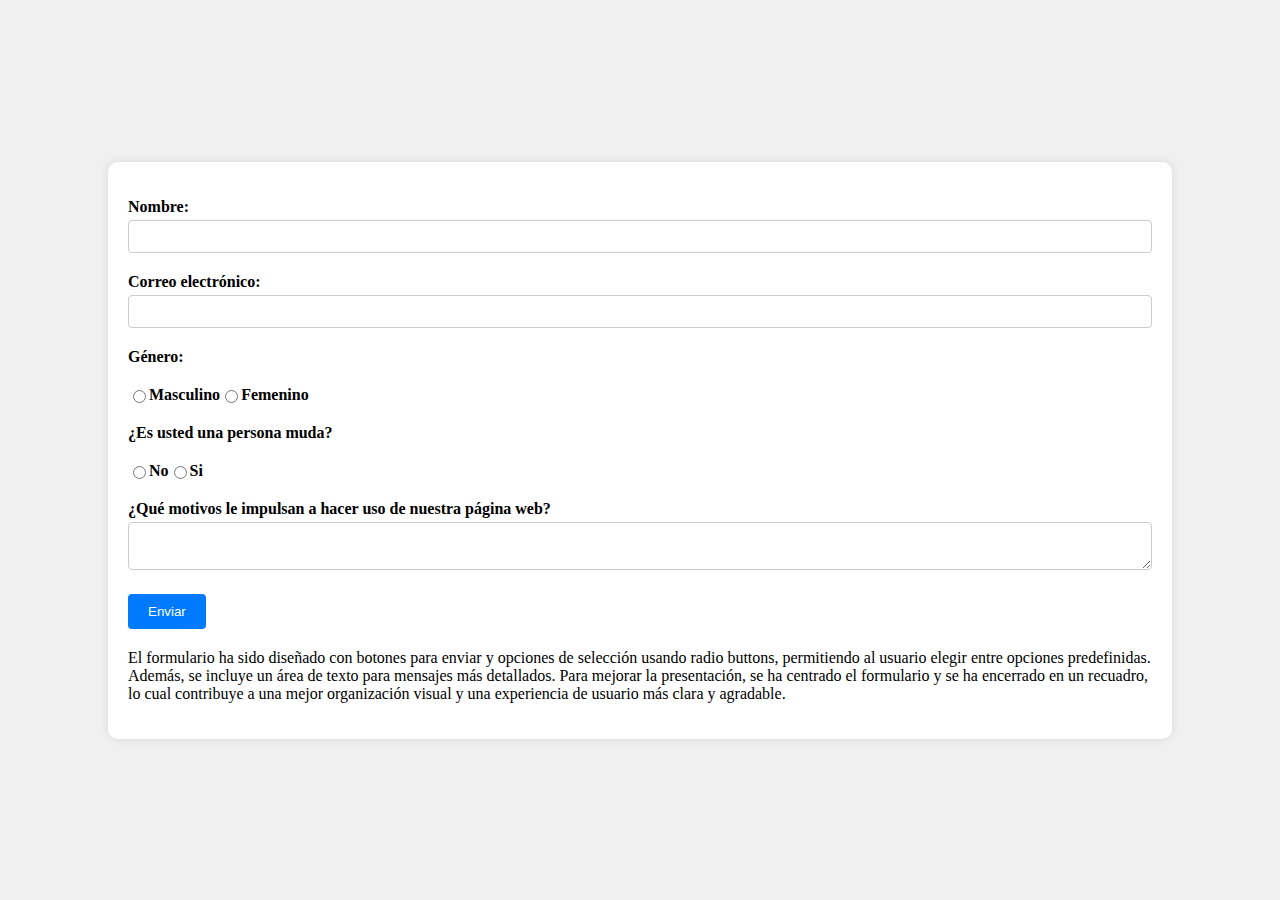
==== contacto.html @ 5ad8b20a "Exercici_html" ====
<!DOCTYPE html>
<html lang="es">
<head>
    <meta charset="UTF-8">
    <meta name="viewport" content="width=device-width, initial-scale=1.0">
    <title>Formulario de Contacto</title>
    <style>
        body {
            margin: 0;
            padding: 0;
            display: flex;
            justify-content: center;
            align-items: center;
            height: 100vh;
            background-color: #f0f0f0; /* Añadido para mayor contraste */
        }
        form {
            width: 80%; /* Ancho del formulario */
            background-color: white; /* Color de fondo del formulario */
            padding: 20px; /* Espaciado interno del formulario */
            border-radius: 10px; /* Bordes redondeados del formulario */
            box-shadow: 0 0 10px rgba(0, 0, 0, 0.1); /* Sombra del formulario */
        }
        ul {
            list-style-type: none; /* Eliminar viñetas de la lista */
            padding: 0; /* Eliminar relleno */
        }
        li {
            margin-bottom: 20px; /* Espaciado entre elementos de lista */
        }
        label {
            display: block; /* Mostrar etiquetas en una nueva línea */
            font-weight: bold; /* Negrita para etiquetas */
        }
        input[type="text"],
        input[type="email"],
        textarea {
            width: 100%; /* Ocupar todo el ancho disponible */
            padding: 8px; /* Espaciado interno */
            margin-top: 4px; /* Espaciado superior */
            border: 1px solid #ccc; /* Borde gris */
            border-radius: 4px; /* Bordes redondeados */
            box-sizing: border-box; /* Incluir el relleno y el borde en el ancho total */
        }
        button {
            background-color: #007bff; /* Color de fondo del botón */
            color: white; /* Color del texto del botón */
            border: none; /* Sin borde */
            padding: 10px 20px; /* Espaciado interno */
            border-radius: 4px; /* Bordes redondeados */
            cursor: pointer; /* Cambiar el cursor al pasar el ratón */
        }
        button:hover {
            background-color: #0056b3; /* Cambiar color de fondo al pasar el ratón */
        }
    </style>
</head>
<body>

<form action="form_handler.php" method="post">
    <ul>
        <li>
            <label for="name">Nombre:</label>
            <input type="text" id="name" name="user_name" />
        </li>
        <li>
            <label for="mail">Correo electrónico:</label>
            <input type="email" id="mail" name="user_mail" />
        </li>
        <li>
            <label>Género:</label>
            <div class="contenedor">
                <input type="radio" id="masculino" name="genero" value="Masculino">
                <label for="masculino">Masculino</label>

                <input type="radio" id="femenino" name="genero" value="Femenino">
                <label for="femenino">Femenino</label>
            </div>
        </li>
        <li>
            <label>¿Es usted una persona muda?</label>
            <div class="contenedor">
                <input type="radio" id="no" name="mute" value="No">
                <label for="no">No</label>

                <input type="radio" id="si" name="mute" value="Si">
                <label for="si">Si</label>
            </div>
        </li>
        <li>
            <label>¿Qué motivos le impulsan a hacer uso de nuestra página web?</label>
            <textarea id="msg" name="user_message"></textarea>
        </li>
        <li>
            <button type="submit">Enviar</button>
        </li>
    </ul>
    <footer>
        <p>
            El formulario ha sido diseñado con botones para enviar y opciones de selección 
            usando radio buttons, permitiendo al usuario elegir entre opciones predefinidas. 
            Además, se incluye un área de texto para mensajes más detallados. Para mejorar la 
            presentación, se ha centrado el formulario y se ha encerrado en un recuadro, lo cual 
            contribuye a una mejor organización visual y una experiencia de usuario más clara y agradable.
        </p>
    </footer>
</form>
<style>
    .contenedor {
        display: flex;
        flex-wrap: wrap;
        justify-content: flex-start;
        margin: 20px 0;
    }
    .item {
        flex-basis: calc(25% - 20px);
        margin: 0 auto 20px auto; /* Distribuye los elementos uniformemente y mantiene la misma distancia */
    }
    .item img {
        width: 150px;
        height: 150px;
    }
    .descripcion {
        text-align: left;
    }
</style>
</body>
</html>
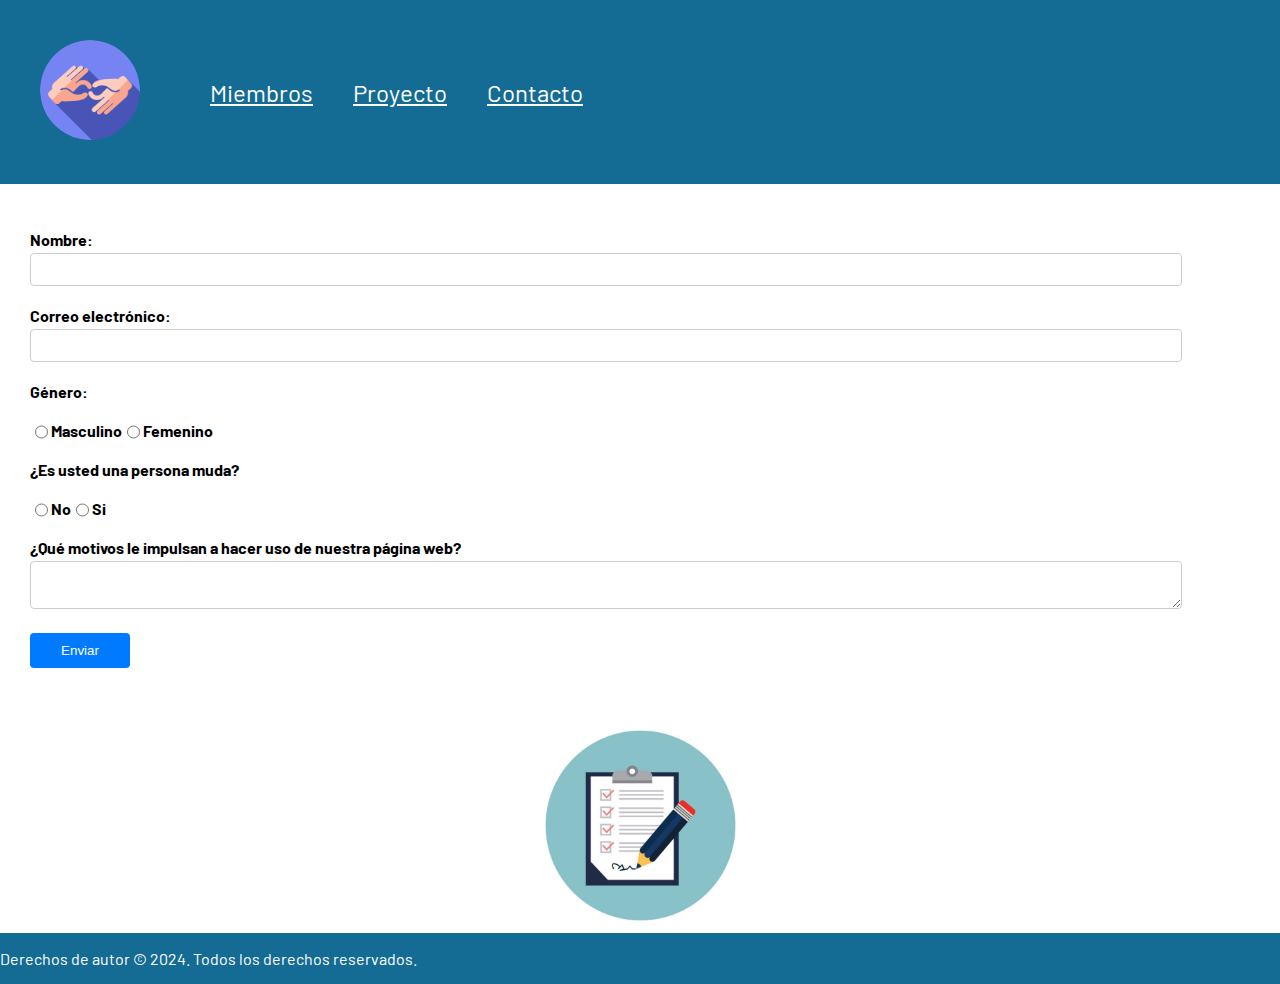
==== commit 8dc5dd6f: "Final approach of Website" ====
--- a/contacto.html
+++ b/contacto.html
@@ -2,63 +2,35 @@
 <!DOCTYPE html>
 <html lang="es">
 <head>
+    <link rel="preconnect" href="https://fonts.googleapis.com">
+    <link rel="preconnect" href="https://fonts.gstatic.com" crossorigin>
+    <link href="https://fonts.googleapis.com/css2?family=Barlow:ital,wght@0,100;0,200;0,300;0,400;0,500;0,600;0,700;0,800;0,900;1,100;1,200;1,300;1,400;1,500;1,600;1,700;1,800;1,900&display=swap" rel="stylesheet">
     <meta charset="UTF-8">
     <meta name="viewport" content="width=device-width, initial-scale=1.0">
     <title>Formulario de Contacto</title>
-    <style>
-        body {
-            margin: 0;
-            padding: 0;
-            display: flex;
-            justify-content: center;
-            align-items: center;
-            height: 100vh;
-            background-color: #f0f0f0; /* Añadido para mayor contraste */
-        }
-        form {
-            width: 80%; /* Ancho del formulario */
-            background-color: white; /* Color de fondo del formulario */
-            padding: 20px; /* Espaciado interno del formulario */
-            border-radius: 10px; /* Bordes redondeados del formulario */
-            box-shadow: 0 0 10px rgba(0, 0, 0, 0.1); /* Sombra del formulario */
-        }
-        ul {
-            list-style-type: none; /* Eliminar viñetas de la lista */
-            padding: 0; /* Eliminar relleno */
-        }
-        li {
-            margin-bottom: 20px; /* Espaciado entre elementos de lista */
-        }
-        label {
-            display: block; /* Mostrar etiquetas en una nueva línea */
-            font-weight: bold; /* Negrita para etiquetas */
-        }
-        input[type="text"],
-        input[type="email"],
-        textarea {
-            width: 100%; /* Ocupar todo el ancho disponible */
-            padding: 8px; /* Espaciado interno */
-            margin-top: 4px; /* Espaciado superior */
-            border: 1px solid #ccc; /* Borde gris */
-            border-radius: 4px; /* Bordes redondeados */
-            box-sizing: border-box; /* Incluir el relleno y el borde en el ancho total */
-        }
-        button {
-            background-color: #007bff; /* Color de fondo del botón */
-            color: white; /* Color del texto del botón */
-            border: none; /* Sin borde */
-            padding: 10px 20px; /* Espaciado interno */
-            border-radius: 4px; /* Bordes redondeados */
-            cursor: pointer; /* Cambiar el cursor al pasar el ratón */
-        }
-        button:hover {
-            background-color: #0056b3; /* Cambiar color de fondo al pasar el ratón */
-        }
-    </style>
+    <link rel = "stylesheet" type="text/css" href="contacto.css"/>
 </head>
 <body>
+    <header>
+        <a href="index.html">
+            <div class="logo">
+            <img class="logo_img" src="img/logo_web.png" width="100px" height="100px">
+            </div>
+        </a>
+        <div class="itemH">
+            <p><a href="nosotros.html">Miembros</a></p>
+        </div>
 
-<form action="form_handler.php" method="post">
+        <div class="itemH">
+            <p><a href="proyecto.html">Proyecto</a></p>
+        </div>
+
+        <div class="itemH">
+            <p><a href="contacto.html">Contacto</a></p>
+        </div>
+        
+    </header>
+<form>
     <ul>
         <li>
             <label for="name">Nombre:</label>
@@ -96,35 +68,13 @@
             <button type="submit">Enviar</button>
         </li>
     </ul>
-    <footer>
-        <p>
-            El formulario ha sido diseñado con botones para enviar y opciones de selección 
-            usando radio buttons, permitiendo al usuario elegir entre opciones predefinidas. 
-            Además, se incluye un área de texto para mensajes más detallados. Para mejorar la 
-            presentación, se ha centrado el formulario y se ha encerrado en un recuadro, lo cual 
-            contribuye a una mejor organización visual y una experiencia de usuario más clara y agradable.
-        </p>
-    </footer>
 </form>
-<style>
-    .contenedor {
-        display: flex;
-        flex-wrap: wrap;
-        justify-content: flex-start;
-        margin: 20px 0;
-    }
-    .item {
-        flex-basis: calc(25% - 20px);
-        margin: 0 auto 20px auto; /* Distribuye los elementos uniformemente y mantiene la misma distancia */
-    }
-    .item img {
-        width: 150px;
-        height: 150px;
-    }
-    .descripcion {
-        text-align: left;
-    }
-</style>
+<div class="banner_container">
+    <img class="banner_img" src="img/form.jpg">
+</div>
+<footer>
+    <p>Derechos de autor © 2024. Todos los derechos reservados.</p>
+</footer>
 </body>
 </html>
 
--- a/contacto.css
+++ b/contacto.css
@@ -0,0 +1,125 @@
+body {
+    margin: 0;
+    padding: 0;
+}
+form {
+    width: 90%; /* Ancho del formulario */
+    background-color: white; /* Color de fondo del formulario */
+    padding: 30px; /* Espaciado interno del formulario */
+    border-radius: 10px; /* Bordes redondeados del formulario */
+}
+ul {
+    list-style-type: none; /* Eliminar viñetas de la lista */
+    padding: 0; /* Eliminar relleno */
+}
+li {
+    margin-bottom: 20px; /* Espaciado entre elementos de lista */
+}
+label {
+    display: block; /* Mostrar etiquetas en una nueva línea */
+    font-weight: bold; /* Negrita para etiquetas */
+}
+input[type="text"],
+input[type="email"],
+textarea {
+    width: 100%; /* Ocupar todo el ancho disponible */
+    padding: 8px; /* Espaciado interno */
+    margin-top: 4px; /* Espaciado superior */
+    border: 1px solid #ccc; /* Borde gris */
+    border-radius: 4px; /* Bordes redondeados */
+    box-sizing: border-box; /* Incluir el relleno y el borde en el ancho total */
+}
+button {
+    width: 100px;
+    background-color: #007bff; /* Color de fondo del botón */
+    color: white; /* Color del texto del botón */
+    border: none; /* Sin borde */
+    padding: 10px 20px; /* Espaciado interno */
+    border-radius: 4px; /* Bordes redondeados */
+    cursor: pointer; /* Cambiar el cursor al pasar el ratón */
+}
+button:hover {
+    background-color: #0056b3; /* Cambiar color de fondo al pasar el ratón */
+}
+
+.contenedor {
+    display: flex;
+    flex-wrap: wrap;
+    justify-content: flex-start;
+    margin: 20px 0;
+}
+.item {
+    flex-basis: calc(25% - 20px);
+    margin: 0 auto 20px auto; /* Distribuye los elementos uniformemente y mantiene la misma distancia */
+}
+.item img {
+    width: 150px;
+    height: 150px;
+}
+.descripcion {
+    text-align: left;
+}
+footer,header{
+    vertical-align:middle;
+    display: flex;
+    background-color:#146c94;
+    color: white;  
+    
+}
+
+.itemH{
+    font-size:x-large;
+    padding: 20px;
+}
+
+header a{
+    color:white;
+}
+
+header{
+    padding: 10px;
+    display: flex;
+    align-items: center;
+}
+
+.logo{
+    padding: 30px;
+    padding-right: 50px;
+}
+.item{
+    font-size:x-large;
+    padding: 10px;
+}
+
+p,label{
+    font-family:"Barlow",sans-serif;
+}
+
+.banner_container{
+    display:flex;
+    height: fit-content;
+    width: 100%;
+    padding: 0;
+    margin: 0;
+}
+
+.banner_img{
+    display: block;
+    margin-left: auto;
+    margin-right: auto;
+    height: 215px;
+}
+
+footer{
+    margin: 0;
+    
+}
+
+.logo_img{
+    border-radius: 50%;
+    transition: box-shadow 0.25s;
+}
+
+.logo_img:hover{
+    box-shadow: 0px 0px 13px rgba(255, 255, 255, 0.9);
+}
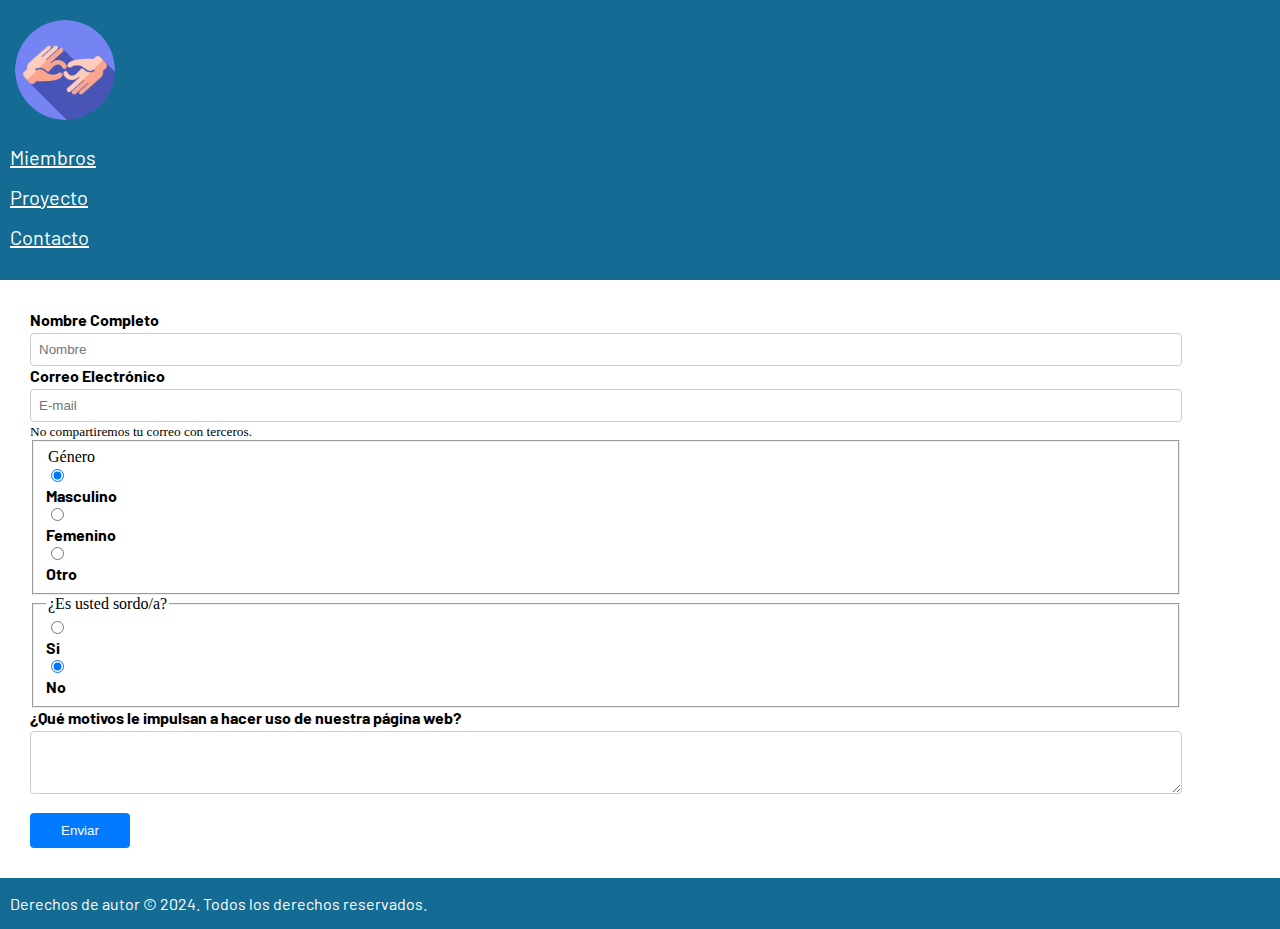
==== commit 8d1a45ff: "BOOTSTRAP" ====
--- a/contacto.html
+++ b/contacto.html
@@ -1,80 +1,102 @@
 
 <!DOCTYPE html>
 <html lang="es">
-<head>
-    <link rel="preconnect" href="https://fonts.googleapis.com">
-    <link rel="preconnect" href="https://fonts.gstatic.com" crossorigin>
-    <link href="https://fonts.googleapis.com/css2?family=Barlow:ital,wght@0,100;0,200;0,300;0,400;0,500;0,600;0,700;0,800;0,900;1,100;1,200;1,300;1,400;1,500;1,600;1,700;1,800;1,900&display=swap" rel="stylesheet">
-    <meta charset="UTF-8">
-    <meta name="viewport" content="width=device-width, initial-scale=1.0">
-    <title>Formulario de Contacto</title>
-    <link rel = "stylesheet" type="text/css" href="contacto.css"/>
-</head>
-<body>
-    <header>
-        <a href="index.html">
-            <div class="logo">
-            <img class="logo_img" src="img/logo_web.png" width="100px" height="100px">
+    <head>
+        <meta name="viewport" content="width=device-width, initial-scale=1">
+        <link href="https://cdn.jsdelivr.net/npm/bootstrap@5.1.3/dist/css/bootstrap.min.css" rel="stylesheet" integrity="sha384-1BmE4kWBq78iYhFldvKuhfTAU6auU8tT94WrHftjDbrCEXSU1oBoqyl2QvZ6jIW3" crossorigin="anonymous">
+        <link rel="preconnect" href="https://fonts.googleapis.com">
+        <link rel="preconnect" href="https://fonts.gstatic.com" crossorigin>
+        <link href="https://fonts.googleapis.com/css2?family=Barlow:ital,wght@0,100;0,200;0,300;0,400;0,500;0,600;0,700;0,800;0,900;1,100;1,200;1,300;1,400;1,500;1,600;1,700;1,800;1,900&display=swap" rel="stylesheet">
+        <meta charset="UTF-8">
+        <meta name="viewport" content="width=device-width, initial-scale=1.0">
+        <title>Formulario de Contacto</title>
+        <link rel = "stylesheet" type="text/css" href="contacto.css"/>
+    </head>
+    <body>
+        <header class="container-fluid" style="padding-top: 15px; padding-bottom: 15px;">
+            <div class="row align-items-center">
+                <div class="col-md-1 offset-md-1" id="logo">
+                    <a href="index.html">
+                        <img class="logo_img" src="img/logo_web.png" width="100px" height="100px">
+                    </a>
+                </div>
+                <div class="col-md-1 offset-md-3">
+                    <p><a class="header-link" href="nosotros.html">Miembros</a></p>
+                </div>
+        
+                <div class="col-md-1 offset-md-2">
+                    <p><a class="header-link" href="proyecto.html">Proyecto</a></p>
+                </div>
+        
+                <div class="col-md-1 offset-md-2">
+                    <p><a class="header-link" href="contacto.html">Contacto</a></p>
+                </div>
             </div>
-        </a>
-        <div class="itemH">
-            <p><a href="nosotros.html">Miembros</a></p>
-        </div>
-
-        <div class="itemH">
-            <p><a href="proyecto.html">Proyecto</a></p>
-        </div>
-
-        <div class="itemH">
-            <p><a href="contacto.html">Contacto</a></p>
-        </div>
-        
-    </header>
-<form>
-    <ul>
-        <li>
-            <label for="name">Nombre:</label>
-            <input type="text" id="name" name="user_name" />
-        </li>
-        <li>
-            <label for="mail">Correo electrónico:</label>
-            <input type="email" id="mail" name="user_mail" />
-        </li>
-        <li>
-            <label>Género:</label>
-            <div class="contenedor">
-                <input type="radio" id="masculino" name="genero" value="Masculino">
-                <label for="masculino">Masculino</label>
-
-                <input type="radio" id="femenino" name="genero" value="Femenino">
-                <label for="femenino">Femenino</label>
-            </div>
-        </li>
-        <li>
-            <label>¿Es usted una persona muda?</label>
-            <div class="contenedor">
-                <input type="radio" id="no" name="mute" value="No">
-                <label for="no">No</label>
-
-                <input type="radio" id="si" name="mute" value="Si">
-                <label for="si">Si</label>
-            </div>
-        </li>
-        <li>
-            <label>¿Qué motivos le impulsan a hacer uso de nuestra página web?</label>
-            <textarea id="msg" name="user_message"></textarea>
-        </li>
-        <li>
-            <button type="submit">Enviar</button>
-        </li>
-    </ul>
-</form>
-<div class="banner_container">
-    <img class="banner_img" src="img/form.jpg">
-</div>
-<footer>
-    <p>Derechos de autor © 2024. Todos los derechos reservados.</p>
-</footer>
-</body>
+        </header>
+        <main>
+            <form>
+                <div class="form-group">
+                    <label for="exampleInputEmail1">Nombre Completo</label>
+                    <input type="text" class="form-control" id="exampleInputEmail1" aria-describedby="emailHelp" placeholder="Nombre">
+                </div>
+                <div class="form-group">
+                    <label for="exampleInputEmail1">Correo Electrónico</label>
+                    <input type="email" class="form-control" id="exampleInputEmail1" aria-describedby="emailHelp" placeholder="E-mail">
+                    <small id="emailHelp" class="form-text text-muted">No compartiremos tu correo con terceros.</small>
+                </div>
+                <fieldset class="form-group row">
+                    <div class="row">
+                      <legend class="col-form-label">Género</legend>
+                      <div class="col-sm-10">
+                        <div class="form-check">
+                          <input class="form-check-input" type="radio" name="gridRadios" id="gridRadios1" value="option1" checked>
+                          <label class="form-check-label" for="gridRadios1">
+                            Masculino
+                          </label>
+                        </div>
+                        <div class="form-check">
+                          <input class="form-check-input" type="radio" name="gridRadios" id="gridRadios2" value="option2">
+                          <label class="form-check-label" for="gridRadios2">
+                            Femenino
+                        </label>
+                        </div>
+                        <div class="form-check">
+                            <input class="form-check-input" type="radio" name="gridRadios" id="gridRadios3" value="option3">
+                            <label class="form-check-label" for="gridRadios3">
+                                Otro
+                            </label>
+                          </div>
+                      </div>
+                    </div>
+                  </fieldset>
+                  <fieldset>
+                    <legend class="col-form-label col-sm-2 pt-0">¿Es usted sordo/a?</legend>
+                    <div class="form-check form-check-inline">
+                    <input class="form-check-input" type="radio" name="inlineRadioOptions" id="inlineRadio1" value="option1">
+                    <label class="form-check-label" for="inlineRadio1">Si</label>
+                    </div>
+                    <div class="form-check form-check-inline">
+                    <input class="form-check-input" type="radio" name="inlineRadioOptions" id="inlineRadio2" value="option2" checked>
+                    <label class="form-check-label" for="inlineRadio2">No   </label>
+                    </div>
+                </fieldset>
+                  <div class="form-group">
+                    <label for="exampleFormControlTextarea1">¿Qué motivos le impulsan a hacer uso de nuestra página web?</label>
+                    <textarea class="form-control" id="exampleFormControlTextarea1" rows="3"></textarea>
+                  </div>
+                  <div class="form-group" style="margin-top: 15px;">
+                      <button type="submit" class="btn btn-primary">Enviar</button>
+                  </div>
+            </form>        
+        </main>
+        <footer class="container-fluid" style="position: relative; bottom: 0%;">
+            <p>Derechos de autor © 2024. Todos los derechos reservados.</p>
+        </footer>      
+        <script
+            src="https://cdn.jsdelivr.net/npm/bootstrap@5.1.3/dist/js/bootstrap.bundle.min.js"
+            integrity="sha384-ka7Sk0Gln4gmtz2MlQnikT1wXgYsOg+OMhuP+IlRH9sENBO0LRn5q+8nbTov4+1p"
+            crossorigin="anonymous">
+        </script>
+    </body>
 </html>
 
--- a/contacto.css
+++ b/contacto.css
@@ -1,6 +1,46 @@
-body {
+body{
     margin: 0;
     padding: 0;
+    height: 100%;
+    display: flex;
+    flex-direction: column;
+    min-height: 100vh;
+}
+
+main{
+    display: flex;
+    flex: 1;
+    flex-direction: column;
+}
+
+footer{
+    padding-left: 10px;
+}
+
+footer,header{
+    vertical-align:middle;
+    display: flex;
+    background-color:#146c94;
+    color: white;  
+}
+
+header{
+    padding: 10px;
+    display: flex;
+    align-items: center;
+}
+
+header .header-link{
+    font-size: 20px;
+    color: #ffffff;
+    margin: 0 -.25rem;
+    padding: 0 .25rem;
+    transition: color .3s ease-in-out, box-shadow .3s ease-in-out;
+}
+
+header .header-link:hover {
+    box-shadow: inset 130px 0 0 0 #ffffff;
+    color: #146c94;
 }
 form {
     width: 90%; /* Ancho del formulario */
@@ -59,29 +99,10 @@
 .descripcion {
     text-align: left;
 }
-footer,header{
-    vertical-align:middle;
-    display: flex;
-    background-color:#146c94;
-    color: white;  
-    
-}
-
 .itemH{
     font-size:x-large;
     padding: 20px;
 }
-
-header a{
-    color:white;
-}
-
-header{
-    padding: 10px;
-    display: flex;
-    align-items: center;
-}
-
 .logo{
     padding: 30px;
     padding-right: 50px;
@@ -110,12 +131,8 @@
     height: 215px;
 }
 
-footer{
-    margin: 0;
-    
-}
-
 .logo_img{
+    padding:5px;
     border-radius: 50%;
     transition: box-shadow 0.25s;
 }
